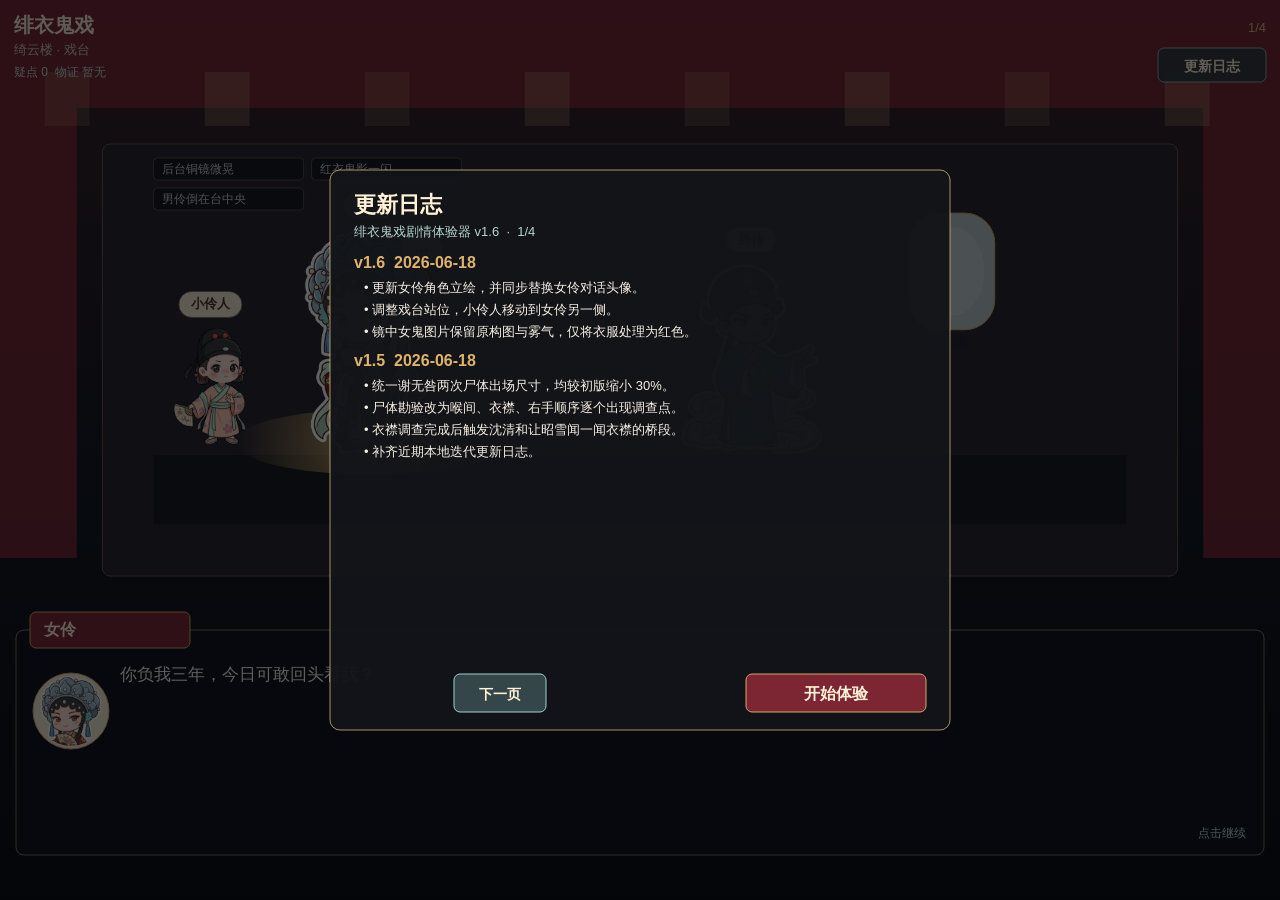
==== index.html @ f0fae92b "Initial story experience prototype" ====
<!doctype html>
<html lang="zh-CN">
<head>
  <meta charset="UTF-8" />
  <meta
    name="viewport"
    content="width=device-width,initial-scale=1,maximum-scale=1,user-scalable=no,viewport-fit=cover"
  />
  <meta name="format-detection" content="telephone=no" />
  <title>绯衣鬼戏剧情体验器</title>
  <style>
    html,
    body {
      width: 100%;
      height: 100%;
      margin: 0;
      overflow: hidden;
      background: #08090c;
      touch-action: none;
      overscroll-behavior: none;
      font-family: Arial, "Microsoft YaHei", sans-serif;
      user-select: none;
    }

    #app {
      position: fixed;
      inset: 0;
      overflow: hidden;
      background: #08090c;
    }

    canvas {
      display: block;
      width: 100vw;
      height: 100vh;
      touch-action: none;
    }

  </style>
</head>
<body>
  <div id="app">
    <canvas id="game"></canvas>
  </div>
  <script type="module" src="./web-game.js"></script>
</body>
</html>
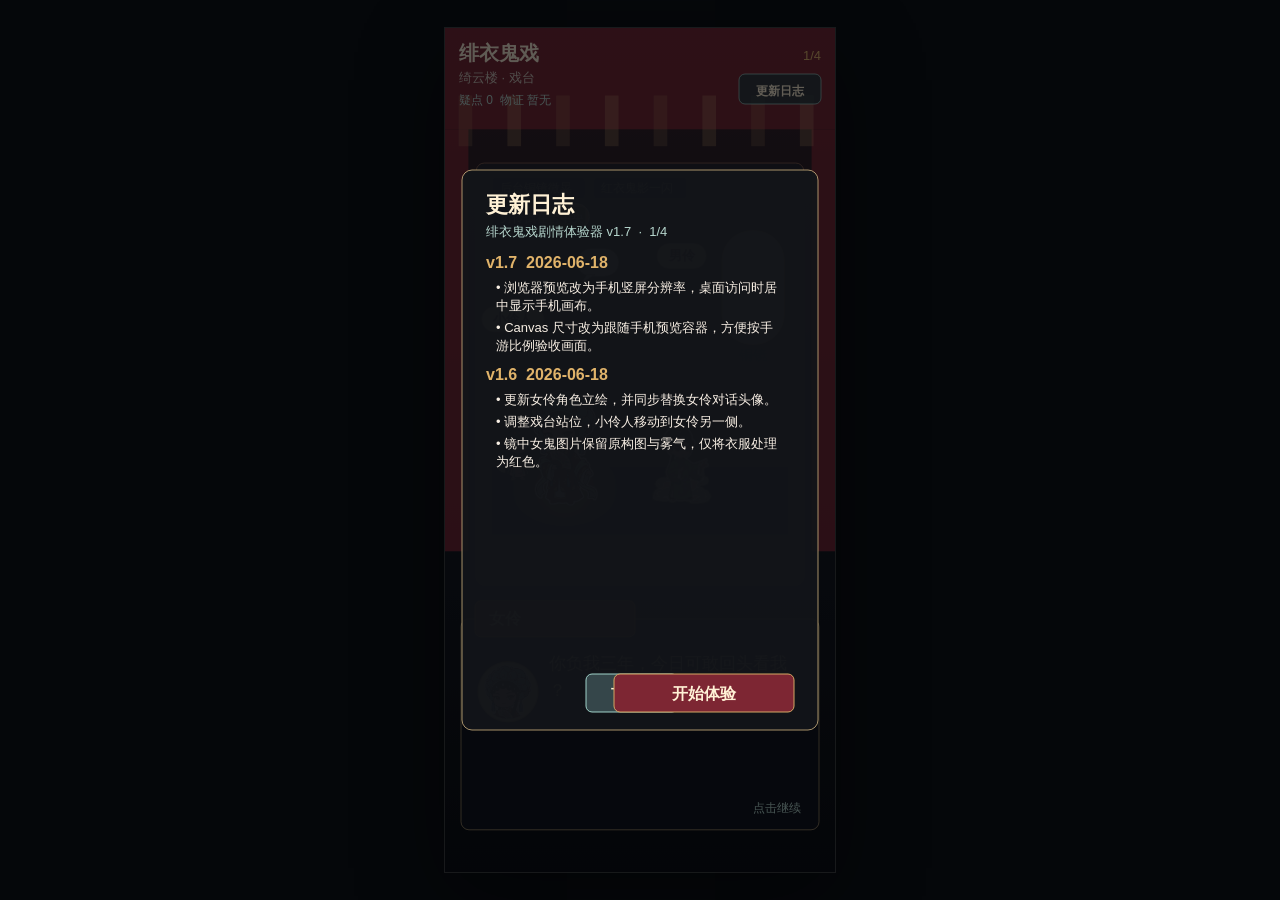
==== commit c25a9489: "Adapt preview to mobile resolution" ====
--- a/index.html
+++ b/index.html
@@ -15,25 +15,43 @@
       height: 100%;
       margin: 0;
       overflow: hidden;
-      background: #08090c;
+      background: #05070a;
       touch-action: none;
       overscroll-behavior: none;
       font-family: Arial, "Microsoft YaHei", sans-serif;
       user-select: none;
     }
 
+    body {
+      display: flex;
+      align-items: center;
+      justify-content: center;
+    }
+
     #app {
-      position: fixed;
-      inset: 0;
+      width: auto;
+      height: min(100vh, 844px);
+      aspect-ratio: 390 / 844;
+      max-width: 100vw;
       overflow: hidden;
       background: #08090c;
+      box-shadow: 0 0 0 1px rgba(255,255,255,0.08), 0 24px 80px rgba(0,0,0,0.45);
     }
 
     canvas {
       display: block;
-      width: 100vw;
-      height: 100vh;
+      width: 100%;
+      height: 100%;
       touch-action: none;
+    }
+
+    @media (max-width: 480px) {
+      #app {
+        width: 100vw;
+        height: 100vh;
+        aspect-ratio: auto;
+        box-shadow: none;
+      }
     }
 
   </style>
